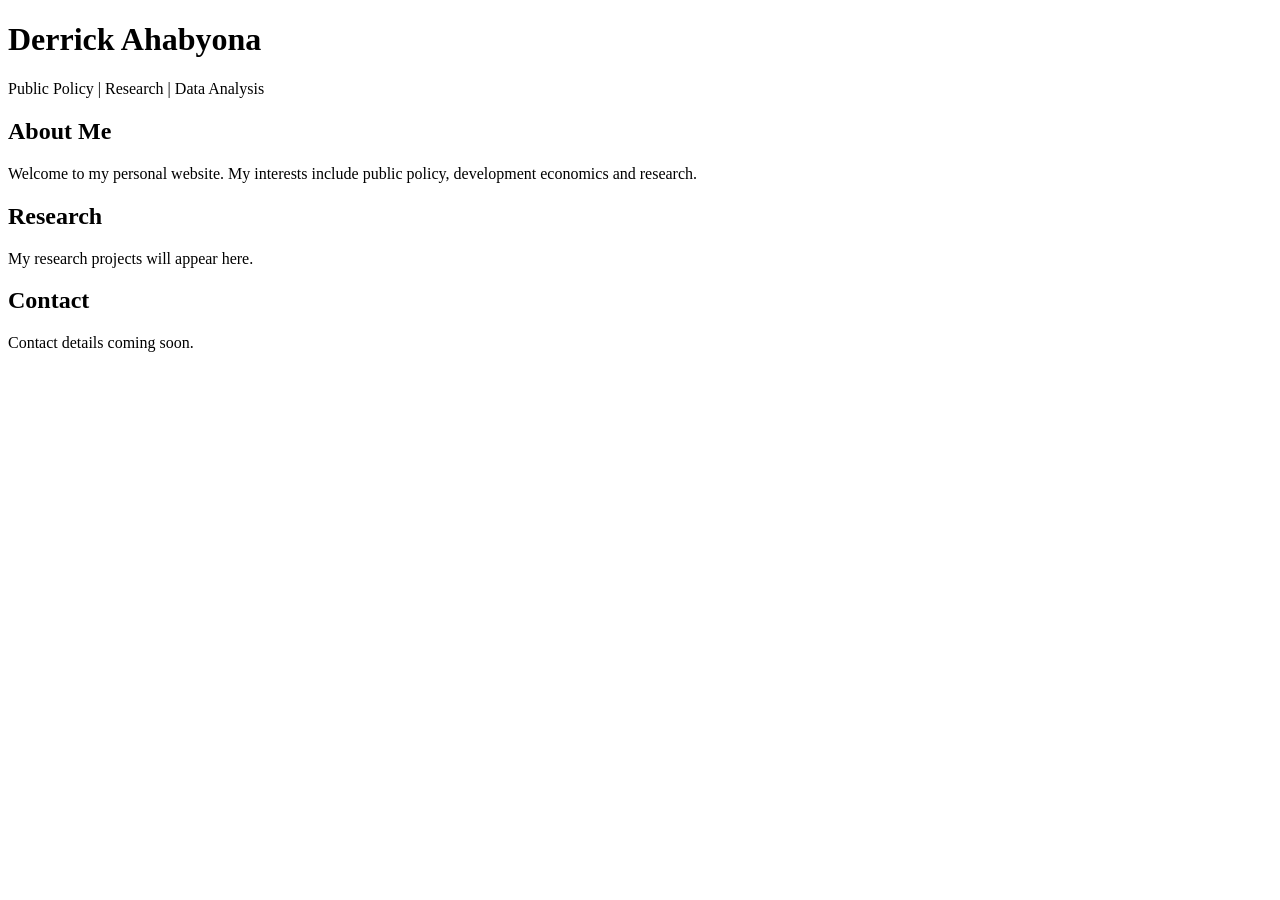
==== index.html @ 8181d030 "Add initial index.html for personal website" ====
<!DOCTYPE html>
<html lang="en">
<head>
  <meta charset="UTF-8">
  <meta name="viewport" content="width=device-width, initial-scale=1">
  <title>Derrick Ahabyona</title>
</head>

<body>
  <h1>Derrick Ahabyona</h1>

  <p>Public Policy | Research | Data Analysis</p>

  <h2>About Me</h2>
  <p>
    Welcome to my personal website.
    My interests include public policy,
    development economics and research.
  </p>

  <h2>Research</h2>
  <p>My research projects will appear here.</p>

  <h2>Contact</h2>
  <p>Contact details coming soon.</p>
</body>
</html>
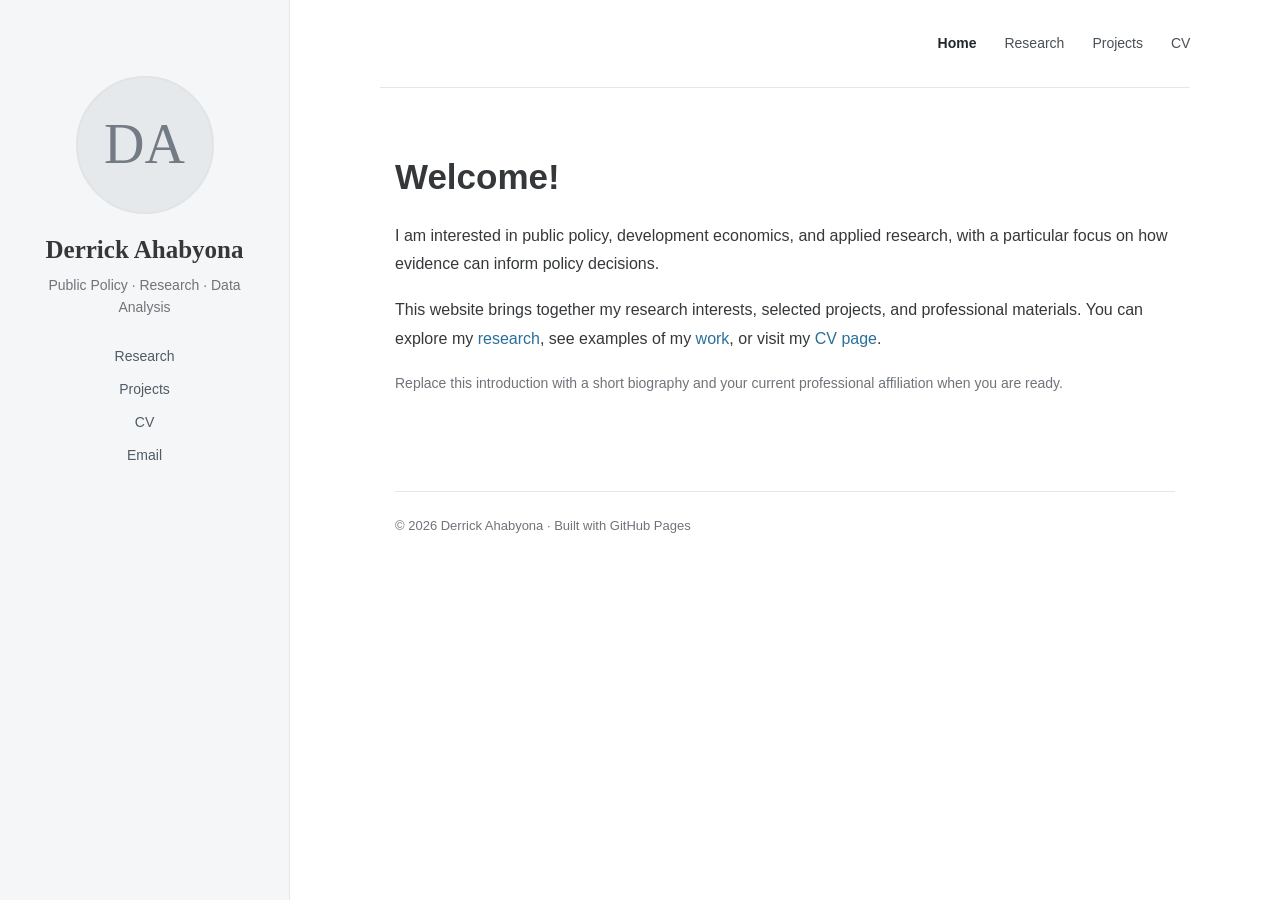
==== commit ef82ada0: "Add files via upload" ====
--- a/index.html
+++ b/index.html
@@ -1,28 +1 @@
-
-<!DOCTYPE html>
-<html lang="en">
-<head>
-  <meta charset="UTF-8">
-  <meta name="viewport" content="width=device-width, initial-scale=1">
-  <title>Derrick Ahabyona</title>
-</head>
-
-<body>
-  <h1>Derrick Ahabyona</h1>
-
-  <p>Public Policy | Research | Data Analysis</p>
-
-  <h2>About Me</h2>
-  <p>
-    Welcome to my personal website.
-    My interests include public policy,
-    development economics and research.
-  </p>
-
-  <h2>Research</h2>
-  <p>My research projects will appear here.</p>
-
-  <h2>Contact</h2>
-  <p>Contact details coming soon.</p>
-</body>
-</html>
+<!doctype html><html lang="en"><head><meta charset="utf-8"><meta name="viewport" content="width=device-width, initial-scale=1"><meta name="description" content="Derrick Ahabyona — public policy, research, and data analysis."><title>Derrick Ahabyona | Home</title><link rel="stylesheet" href="style.css"></head><body><div class="layout"><aside class="sidebar"><div class="avatar" aria-label="Profile photo placeholder">DA</div><div class="identity">Derrick Ahabyona</div><p class="tagline">Public Policy · Research · Data Analysis</p><div class="side-links"><a href="research.html">Research</a><a href="projects.html">Projects</a><a href="cv.html">CV</a><a href="mailto:YOUR_EMAIL@example.com">Email</a></div></aside><div class="main"><nav class="nav" aria-label="Main navigation"><a class="active" href="index.html">Home</a><a href="research.html">Research</a><a href="projects.html">Projects</a><a href="cv.html">CV</a></nav><main class="content"><h1>Welcome!</h1><p>I am interested in public policy, development economics, and applied research, with a particular focus on how evidence can inform policy decisions.</p><p>This website brings together my research interests, selected projects, and professional materials. You can explore my <a href="research.html">research</a>, see examples of my <a href="projects.html">work</a>, or visit my <a href="cv.html">CV page</a>.</p><p class="note">Replace this introduction with a short biography and your current professional affiliation when you are ready.</p></main><footer class="footer">© 2026 Derrick Ahabyona · Built with GitHub Pages</footer></div></div></body></html>
--- a/style.css
+++ b/style.css
@@ -0,0 +1 @@
+:root{--ink:#35383b;--muted:#6f747a;--link:#28709a;--line:#e5e7e9;--side:#f5f6f7;--white:#fff}*{box-sizing:border-box}html{scroll-behavior:smooth}body{margin:0;color:var(--ink);background:var(--white);font-family:-apple-system,BlinkMacSystemFont,"Segoe UI",Arial,sans-serif;font-size:16px;line-height:1.78}a{color:var(--link);text-decoration:none}a:hover{text-decoration:underline}.layout{display:grid;grid-template-columns:290px minmax(0,1fr);min-height:100vh}.sidebar{background:var(--side);border-right:1px solid var(--line);padding:76px 32px 36px;text-align:center}.avatar{width:138px;height:138px;margin:0 auto 20px;border-radius:50%;border:2px solid #e0e4e7;display:grid;place-items:center;background:#e6e9ec;color:#737b84;font-family:Georgia,serif;font-size:56px}.identity{font-family:Georgia,"Times New Roman",serif;font-size:25px;line-height:1.28;font-weight:700;margin:0 0 8px}.tagline{font-size:14px;color:var(--muted);line-height:1.6;margin:0 0 25px}.side-links{display:flex;flex-direction:column;align-items:center;gap:8px;font-size:14px}.side-links a{color:#505b65}.main{padding:0 7vw 60px;max-width:1100px;width:100%}.nav{display:flex;justify-content:flex-end;align-items:center;gap:28px;min-height:88px;border-bottom:1px solid var(--line);font-size:14px}.nav a{color:#4a5056}.nav a.active{font-weight:700;color:#21272b}.content{max-width:780px;margin:66px auto 0}.content h1{font-size:35px;line-height:1.3;font-weight:600;margin:0 0 22px}.content h2{font-size:23px;margin:35px 0 12px;font-weight:600}.content p{margin:0 0 18px}.note{color:var(--muted);font-size:14px}.item{padding:18px 0;border-bottom:1px solid var(--line)}.item h2{margin:0 0 7px;font-size:19px}.item p{margin:0 0 5px}.footer{max-width:780px;margin:95px auto 0;padding-top:22px;border-top:1px solid var(--line);font-size:13px;color:var(--muted)}@media(max-width:800px){.layout{display:block}.sidebar{padding:30px 24px 20px;border-right:0;border-bottom:1px solid var(--line)}.avatar{width:95px;height:95px;font-size:38px}.identity{font-size:23px}.side-links{flex-direction:row;justify-content:center;flex-wrap:wrap;gap:18px}.main{padding:0 22px 35px}.nav{justify-content:center;gap:22px;min-height:65px}.content{margin:35px 0 0}.content h1{font-size:29px}.footer{margin-top:65px}}
